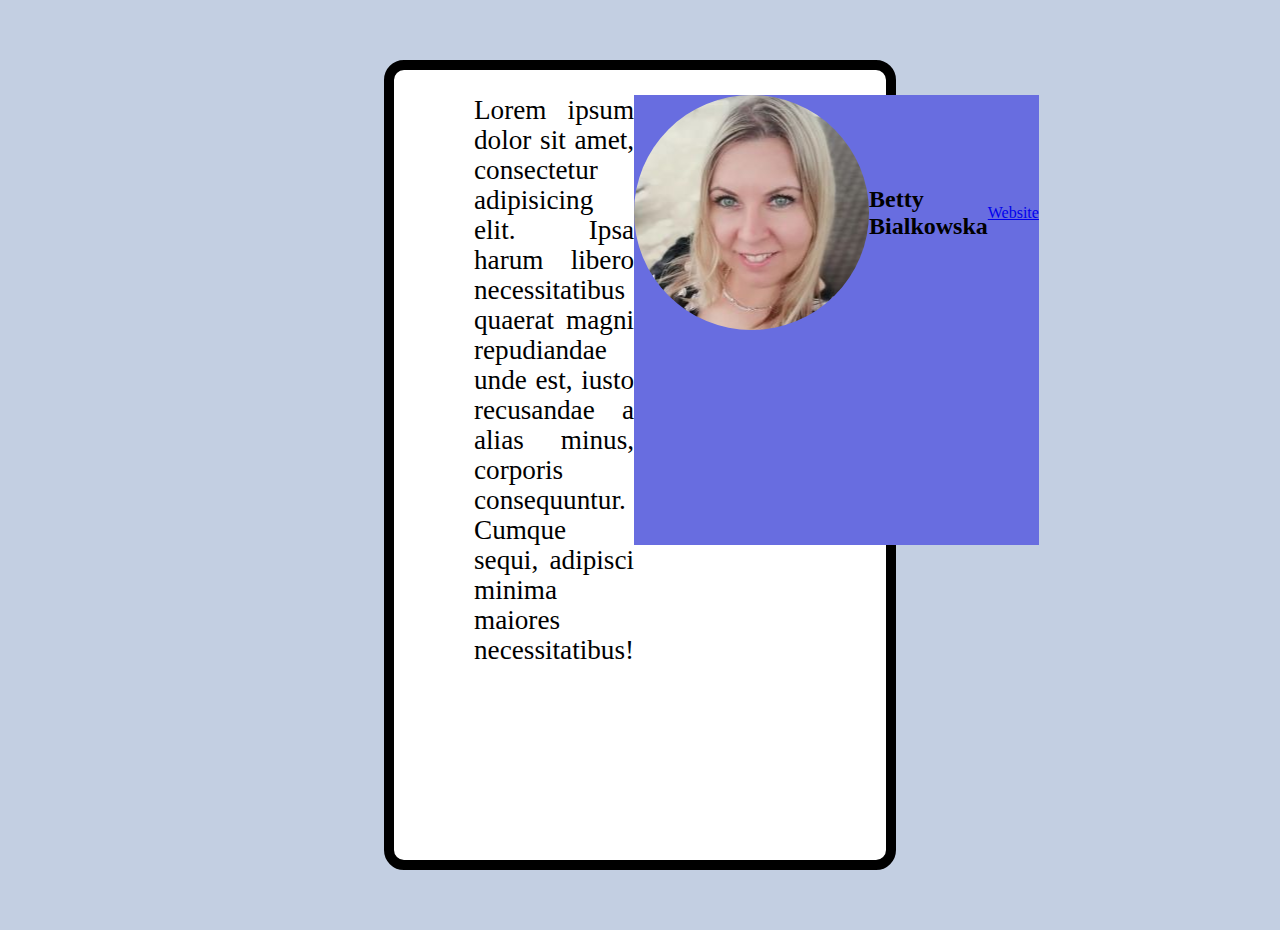
==== index.html @ c9f760d2 "eerste commit" ====
<!DOCTYPE html>
<html lang="en" dir="ltr">

<head>
    <meta charset="utf-8">
    <meta http-equiv="X-UA-Compatible" content="IE=edge">
    <link rel="stylesheet" href="css/styles.css">
    <title>testimonial</title>
</head>

<body>



    <div class="testimonial-container">


            <p class="testimonial">
                Lorem ipsum dolor sit amet, consectetur adipisicing elit. Ipsa harum libero necessitatibus
                quaerat magni repudiandae unde est, iusto recusandae a alias minus, corporis consequuntur.
                Cumque sequi, adipisci minima maiores necessitatibus!
            </p>
        


            <div class="footer">
                <div class="centered-items">
                    <img class="profile" src="images/img.my-site.jpg" alt="photo" />
                    <div class="user-details">
                        <h2 class="myName">Betty Bialkowska</h2>
                    </div>

                    <a class="link" href="#">Website</a>
                </div>
            </div>


    </div>









</body>

</html>
---- css/styles.css ----
* {
    margin: 0;
    padding: 0;
    box-sizing: border-box;
}

body {
    background-color: #c3cfe2;
}

.testimonial-container {
    display: flex;
    background: #fff;
    margin: 60px auto;
    height: 90vh;
    width: 40vw;
    border: solid 10px black;
    border-radius: 20px;
    padding: 25px 80px;
}

.testimonial {
    text-align: justify;
    line-height: 30px;
    font-size: 1.7em;
}

.centered-items {
    display: flex;
    align-items: center;
    justify-content: center;
}

.profile img {



    height: 50px;
}

.user-details {
    display: flex;
    align-items: center;
    justify-content: center;
}

.link {
    align-items: center;
    display: flex;
    justify-content: center;
}
.box2{
   position: relative;

}
.footer {
    width: 500px;
    background-color: #686de0;
    height: 450px;


}
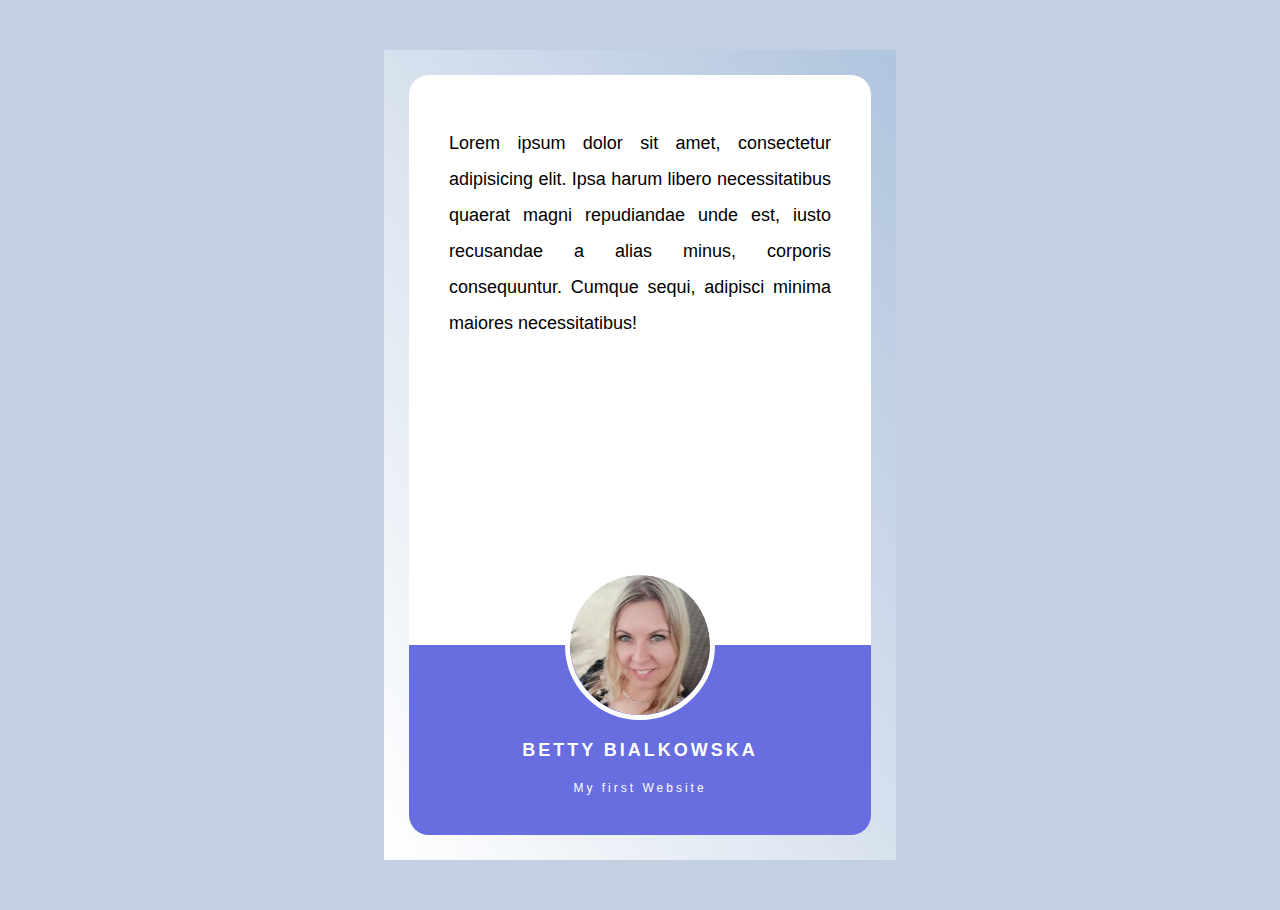
==== commit 244f5248: "deel 1 opdracht klaar" ====
--- a/index.html
+++ b/index.html
@@ -12,25 +12,25 @@
 
 
 
-    <div class="testimonial-container">
+    <div class="container">
 
 
-            <p class="testimonial">
+            <p class="container__testimonial">
                 Lorem ipsum dolor sit amet, consectetur adipisicing elit. Ipsa harum libero necessitatibus
                 quaerat magni repudiandae unde est, iusto recusandae a alias minus, corporis consequuntur.
                 Cumque sequi, adipisci minima maiores necessitatibus!
             </p>
-        
 
 
-            <div class="footer">
-                <div class="centered-items">
-                    <img class="profile" src="images/img.my-site.jpg" alt="photo" />
-                    <div class="user-details">
-                        <h2 class="myName">Betty Bialkowska</h2>
+
+            <div class="container__footer">
+                <div class="container__footer__centered-items">
+                    <img class="container__footer__centered-items__profile" src="images/img.my-site.jpg" alt="photo" />
+                    <div class="container__footer__centered-items__user-details">
+                        <h2 class="container__footer__centered-items__user-details__myName">Betty Bialkowska</h2>
                     </div>
 
-                    <a class="link" href="#">Website</a>
+                    <a class="container__footer__centered-items__link" href="https://betty777jb.github.io/opdracht1html/">My first Website</a>
                 </div>
             </div>
 
--- a/css/styles.css
+++ b/css/styles.css
@@ -6,57 +6,87 @@
 
 body {
     background-color: #c3cfe2;
+    font-size: 12px;
 }
 
-.testimonial-container {
-    display: flex;
-    background: #fff;
-    margin: 60px auto;
+.container {
+    margin: 50px auto;
+    /*om de blok te centreren*/
     height: 90vh;
-    width: 40vw;
-    border: solid 10px black;
-    border-radius: 20px;
-    padding: 25px 80px;
+    width: 90vw;
+    background-image: linear-gradient(to bottom left, lightsteelblue, white);
+    padding: 25px;
 }
 
-.testimonial {
+.container__testimonial {
+    height: 75%;
+    width: 100%;
+    background: white;
     text-align: justify;
-    line-height: 30px;
-    font-size: 1.7em;
+    line-height: 1.5em;
+    font-size: 1.5em;
+    font-family: sans-serif;
+    border-radius: 20px 20px 0 0;
+    /* border-corners aan onderkant scherp om aan te sluiten op footer */
+    padding: 50px 40px;
 }
 
-.centered-items {
+.container__footer {
+    height: 25%;
+    /* wat overblijft van testimonial */
+    width: 100%;
+    background-color: #686de0;
+    border-radius: 0 0 20px 20px;
+    /* border-corners aan bovenkant scherp om aan te sluiten op testimonial */
+}
+
+.container__footer:hover {
+    background: purple;
+}
+
+.container__footer__centered-items {
+    position: relative;
     display: flex;
     align-items: center;
-    justify-content: center;
+    flex-direction: column;
+    top: -85px;
+    /* schuift hele div incl. foto naar boven voor de helft van de foto plus margin. */
 }
 
-.profile img {
-
-
-
-    height: 50px;
+.container__footer__centered-items__profile {
+    height: 150px;
+    margin: 10px;
+    border-radius: 50%;
+    border: solid 5px white;
 }
 
-.user-details {
-    display: flex;
-    align-items: center;
-    justify-content: center;
+.container__footer__centered-items__user-details__myName {
+    margin: 10px;
+    font-family: sans-serif;
+    color: white;
+    text-transform: uppercase;
+    letter-spacing: 3px;
 }
 
-.link {
-    align-items: center;
-    display: flex;
-    justify-content: center;
+.container__footer__centered-items__link {
+    margin: 10px;
+    font-family: sans-serif;
+    color: white;
+    letter-spacing: 3px;
+    text-decoration: none;
 }
-.box2{
-   position: relative;
 
+@media screen and (min-width: 600px) {
+    .container {
+        width: 60vw;
+    }
+    .container__testimonial {
+        line-height: 2em;
+    }
 }
-.footer {
-    width: 500px;
-    background-color: #686de0;
-    height: 450px;
 
-
+@media screen and (min-width: 1200px) {
+    .container {
+        width: 40vw;
+    }
 }
